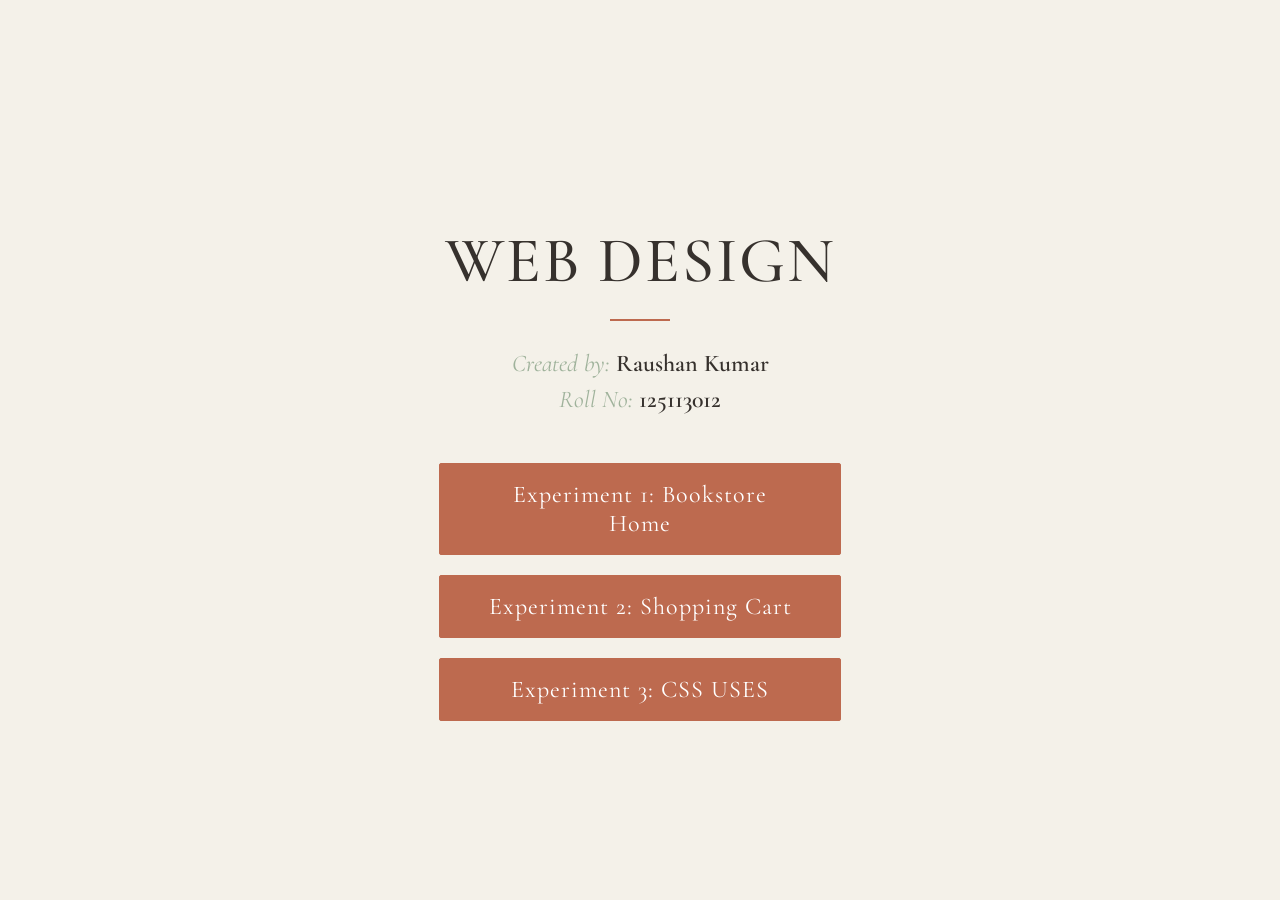
==== index.html @ 91e94129 "Add files via upload" ====
<!DOCTYPE html>
<html lang="en">
<head>
    <meta charset="UTF-8">
    <meta name="viewport" content="width=1024">
    <title>Web Design Practical | Raushan Kumar</title>
    
    <link rel="preconnect" href="https://fonts.googleapis.com">
    <link rel="preconnect" href="https://fonts.gstatic.com" crossorigin>
    <link href="https://fonts.googleapis.com/css2?family=Cormorant+Garamond:ital,wght@0,300..700;1,300..700&display=swap" rel="stylesheet">
    
    <style>
        /* Core page styling */
        body {
            background-color: #f4f1e9;
            color: #36312d;
            font-family: 'Cormorant Garamond', serif;
            display: flex;
            flex-direction: column;
            align-items: center;
            justify-content: center;
            min-height: 100vh;
            margin: 0;
            text-align: center;
        }

        /* Typography */
        h1 {
            font-size: 4rem;
            margin-bottom: 20px;
            font-weight: 500;
            letter-spacing: 2px;
            text-transform: uppercase;
        }

        /* Elegant visual divider */
        .divider {
            width: 60px;
            height: 2px;
            background-color: #bd6a4f; /* Terracotta line */
            margin: 0 auto 25px auto;
        }

        /* Your Name & Roll Number Styling */
        .student-info {
            font-size: 1.5rem;
            color: #9fb29b; /* Sage green */
            font-style: italic;
            margin-bottom: 45px;
            line-height: 1.5;
        }

        /* Making your actual name and number pop in a darker color */
        .student-info span {
            font-weight: 600;
            color: #36312d;
            font-style: normal;
        }

        /* Layout for the buttons */
        .experiment-links {
            display: flex;
            flex-direction: column;
            gap: 20px;
            align-items: center;
        }

        /* Button styling */
        .experiment-links a {
            background-color: #bd6a4f;
            color: #ffffff;
            text-decoration: none;
            font-size: 1.5rem;
            padding: 16px 40px;
            border-radius: 2px; 
            width: 320px;
            letter-spacing: 1px;
            border: 1px solid #bd6a4f;
            transition: all 0.3s ease;
        }

        /* Premium inverted hover effect */
        .experiment-links a:hover {
            background-color: #f4f1e9;
            color: #bd6a4f;
            transform: translateY(-2px);
            box-shadow: 0 8px 15px rgba(189, 106, 79, 0.1);
        }
    </style>
</head>
<body>

    <div>
        <h1>Web Design</h1>
        <div class="divider"></div>

        <div class="student-info">
            Created by: <span>Raushan Kumar</span><br>
            Roll No: <span>125113012</span>
        </div>

        <div class="experiment-links">
            <a href="Experiment-1/index.html">Experiment 1: Bookstore Home</a>
            <a href="Experiment-2/Cart.html">Experiment 2: Shopping Cart</a>
            <a href="Experiment-3/index.html">Experiment 3: CSS USES</a>
        </div>
    </div>

</body>
</html>
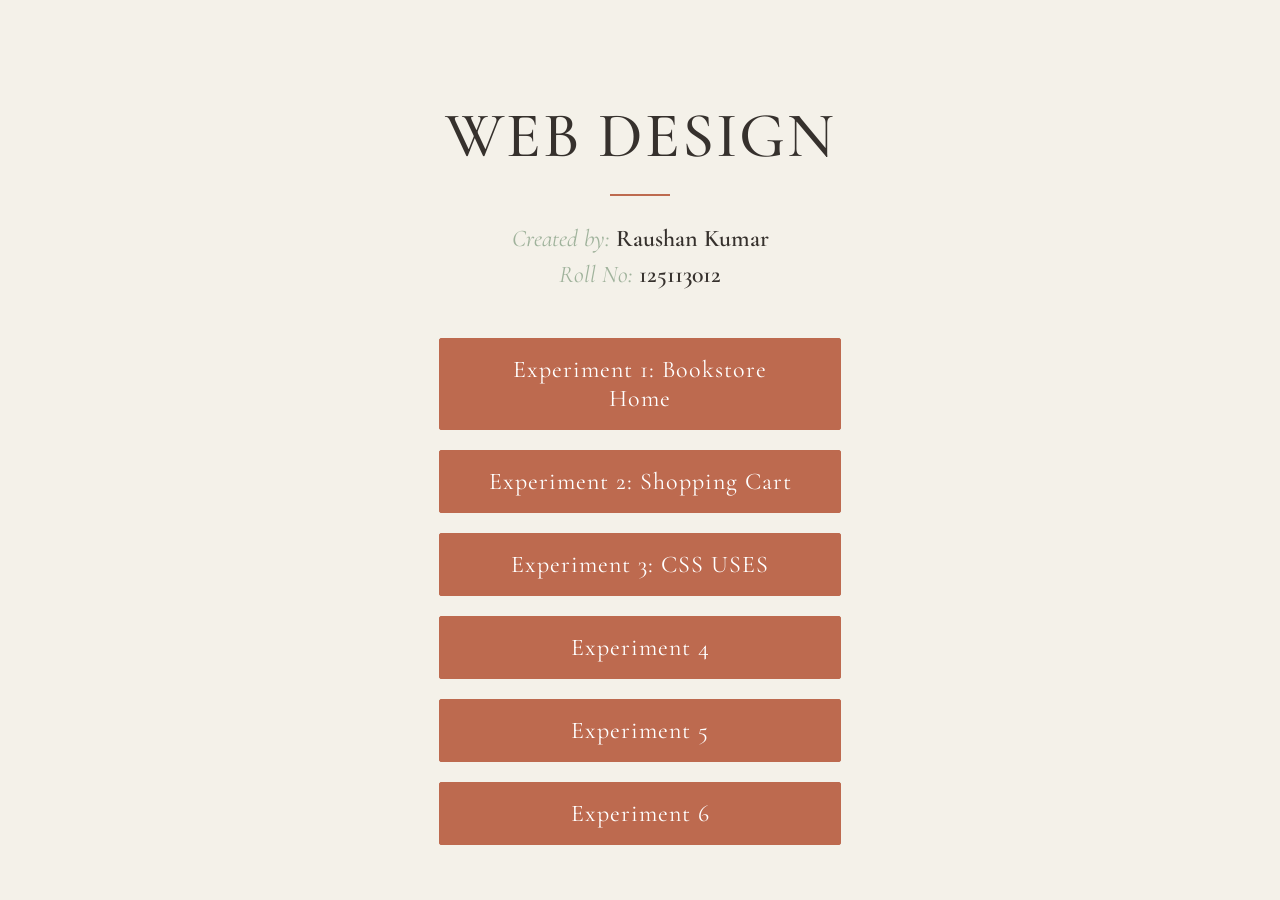
==== commit 142bc1c9: "Add files via upload" ====
--- a/index.html
+++ b/index.html
@@ -10,7 +10,6 @@
     <link href="https://fonts.googleapis.com/css2?family=Cormorant+Garamond:ital,wght@0,300..700;1,300..700&display=swap" rel="stylesheet">
     
     <style>
-        /* Core page styling */
         body {
             background-color: #f4f1e9;
             color: #36312d;
@@ -24,7 +23,7 @@
             text-align: center;
         }
 
-        /* Typography */
+        
         h1 {
             font-size: 4rem;
             margin-bottom: 20px;
@@ -33,31 +32,30 @@
             text-transform: uppercase;
         }
 
-        /* Elegant visual divider */
         .divider {
             width: 60px;
             height: 2px;
-            background-color: #bd6a4f; /* Terracotta line */
+            background-color: #bd6a4f; 
             margin: 0 auto 25px auto;
         }
 
-        /* Your Name & Roll Number Styling */
+        
         .student-info {
             font-size: 1.5rem;
-            color: #9fb29b; /* Sage green */
+            color: #9fb29b; 
             font-style: italic;
             margin-bottom: 45px;
             line-height: 1.5;
         }
 
-        /* Making your actual name and number pop in a darker color */
+        
         .student-info span {
             font-weight: 600;
             color: #36312d;
             font-style: normal;
         }
 
-        /* Layout for the buttons */
+        
         .experiment-links {
             display: flex;
             flex-direction: column;
@@ -65,7 +63,7 @@
             align-items: center;
         }
 
-        /* Button styling */
+      
         .experiment-links a {
             background-color: #bd6a4f;
             color: #ffffff;
@@ -79,7 +77,7 @@
             transition: all 0.3s ease;
         }
 
-        /* Premium inverted hover effect */
+        
         .experiment-links a:hover {
             background-color: #f4f1e9;
             color: #bd6a4f;
@@ -103,6 +101,9 @@
             <a href="Experiment-1/index.html">Experiment 1: Bookstore Home</a>
             <a href="Experiment-2/Cart.html">Experiment 2: Shopping Cart</a>
             <a href="Experiment-3/index.html">Experiment 3: CSS USES</a>
+            <a href="Experiment-4/index.html">Experiment 4</a>
+            <a href="Experiment-5/index.html">Experiment 5</a>
+            <a href="Experiment-6/index.html">Experiment 6</a>
         </div>
     </div>
 
